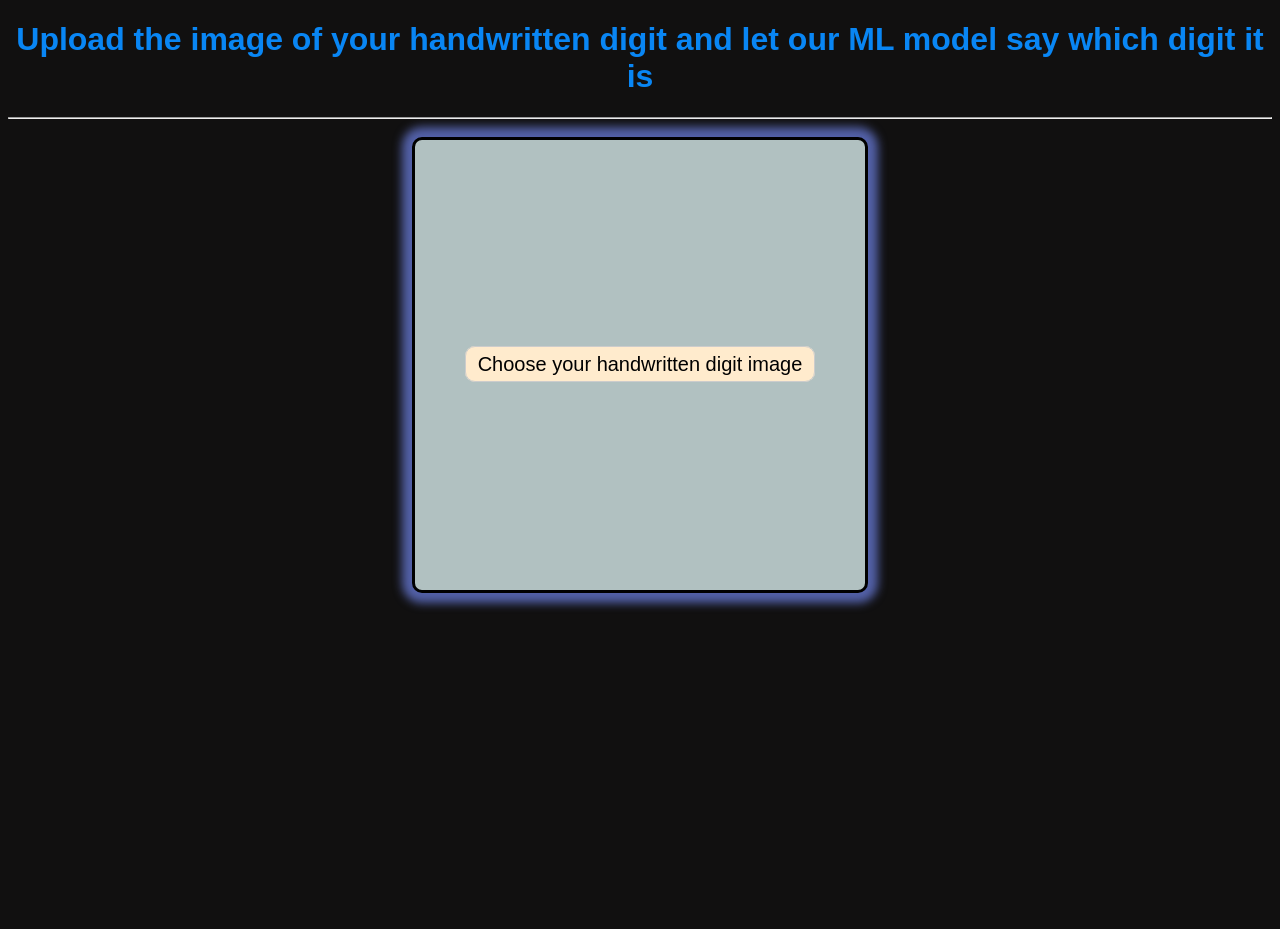
==== index.html @ 72579ff1 "create initial interface of the web app" ====
<!DOCTYPE html>
<html lang="en">

<head>
    <meta charset="UTF-8">
    <meta name="viewport" content="width=device-width, initial-scale=1.0">
    <title>Document</title>
    <style>
        body {

            height: 100vb;
            background-color: rgb(17, 16, 16);
            font-family: 'Gill Sans', 'Gill Sans MT', Calibri, 'Trebuchet MS', sans-serif;
        }

        .in_box {
            display: flex;
            justify-content: center;
            align-items: center;
            padding: 10px;
        }

        .in_img {
            display: flex;
            background-color: rgb(177, 193, 193);
            border-radius: 10px;
            height: 50vb;
            width: 50vb;
            align-items: center;
            justify-content: center;
            box-shadow: 0px 0px 10px 10px rgb(83, 97, 168);
            border-style: solid;
            border-color: black;


        }

        .in_form {
            font-size: 20px;

        }

        input[type="file"] {
            display: none;
        }

        .in_but {
            border: 1px solid #ccc;
            padding: 6px 12px;
            cursor: pointer;
            background-color: blanchedalmond;
            border-radius: 10px;
            transition: 1s ease;
        }

        .in_but:hover {
            background-color: rgb(202, 122, 3);
        }

        h1 {
            color: rgb(9, 134, 244);


        }

        .seperator {}
    </style>
</head>

<body>
    <h1 align="center">
        Upload the image of your handwritten digit and let our ML model say which digit it is
    </h1>
    <hr class="seperator">
    <div class="in_box">
        <div class="in_img">
            <form action="get" class="in_form">
                <label for="enter_image" class="in_but">Choose your handwritten digit image </label>
                <br>
                <input type="file" name="enter_image" id="enter_image" class="in_but">
            </form>
        </div>
    </div>
</body>

</html>
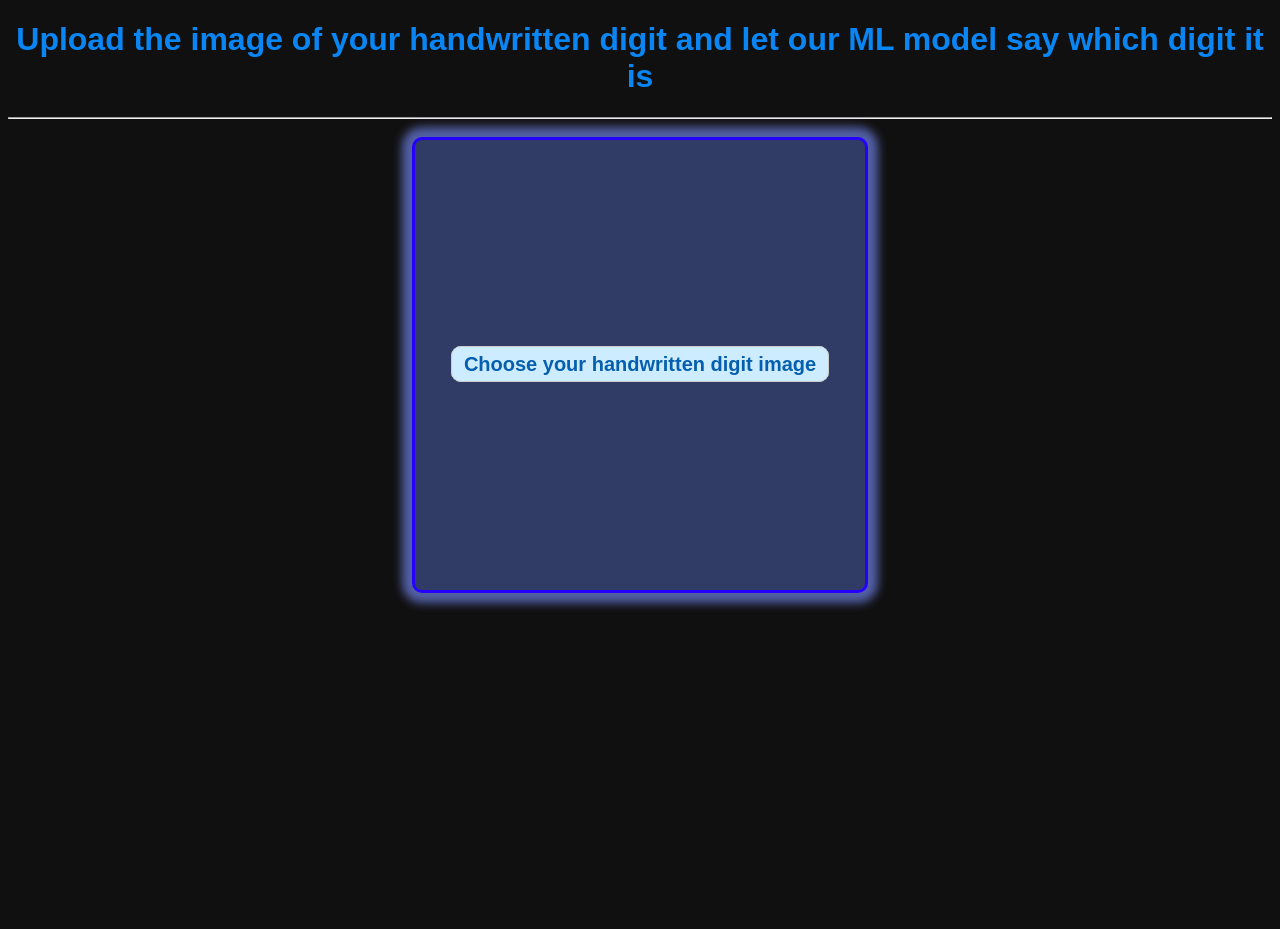
==== commit 772d0cc1: "add style to the interface" ====
--- a/index.html
+++ b/index.html
@@ -14,15 +14,19 @@
         }
 
         .in_box {
+
+
             display: flex;
             justify-content: center;
             align-items: center;
             padding: 10px;
+
         }
 
         .in_img {
+
             display: flex;
-            background-color: rgb(177, 193, 193);
+            background-color: rgb(48, 60, 101);
             border-radius: 10px;
             height: 50vb;
             width: 50vb;
@@ -30,10 +34,13 @@
             justify-content: center;
             box-shadow: 0px 0px 10px 10px rgb(83, 97, 168);
             border-style: solid;
-            border-color: black;
+            border-color: rgb(38, 0, 255);
+            transition: 1s ease;
+
 
 
         }
+
 
         .in_form {
             font-size: 20px;
@@ -48,13 +55,16 @@
             border: 1px solid #ccc;
             padding: 6px 12px;
             cursor: pointer;
-            background-color: blanchedalmond;
+            background-color: rgb(205, 236, 255);
             border-radius: 10px;
             transition: 1s ease;
+            color: rgb(5, 95, 174);
+            font-weight: 550;
         }
 
         .in_but:hover {
-            background-color: rgb(202, 122, 3);
+            background-color: rgb(3, 83, 255);
+            color: rgb(184, 220, 252);
         }
 
         h1 {
@@ -77,7 +87,7 @@
             <form action="get" class="in_form">
                 <label for="enter_image" class="in_but">Choose your handwritten digit image </label>
                 <br>
-                <input type="file" name="enter_image" id="enter_image" class="in_but">
+                <input type="file" name="enter_image" id="enter_image">
             </form>
         </div>
     </div>
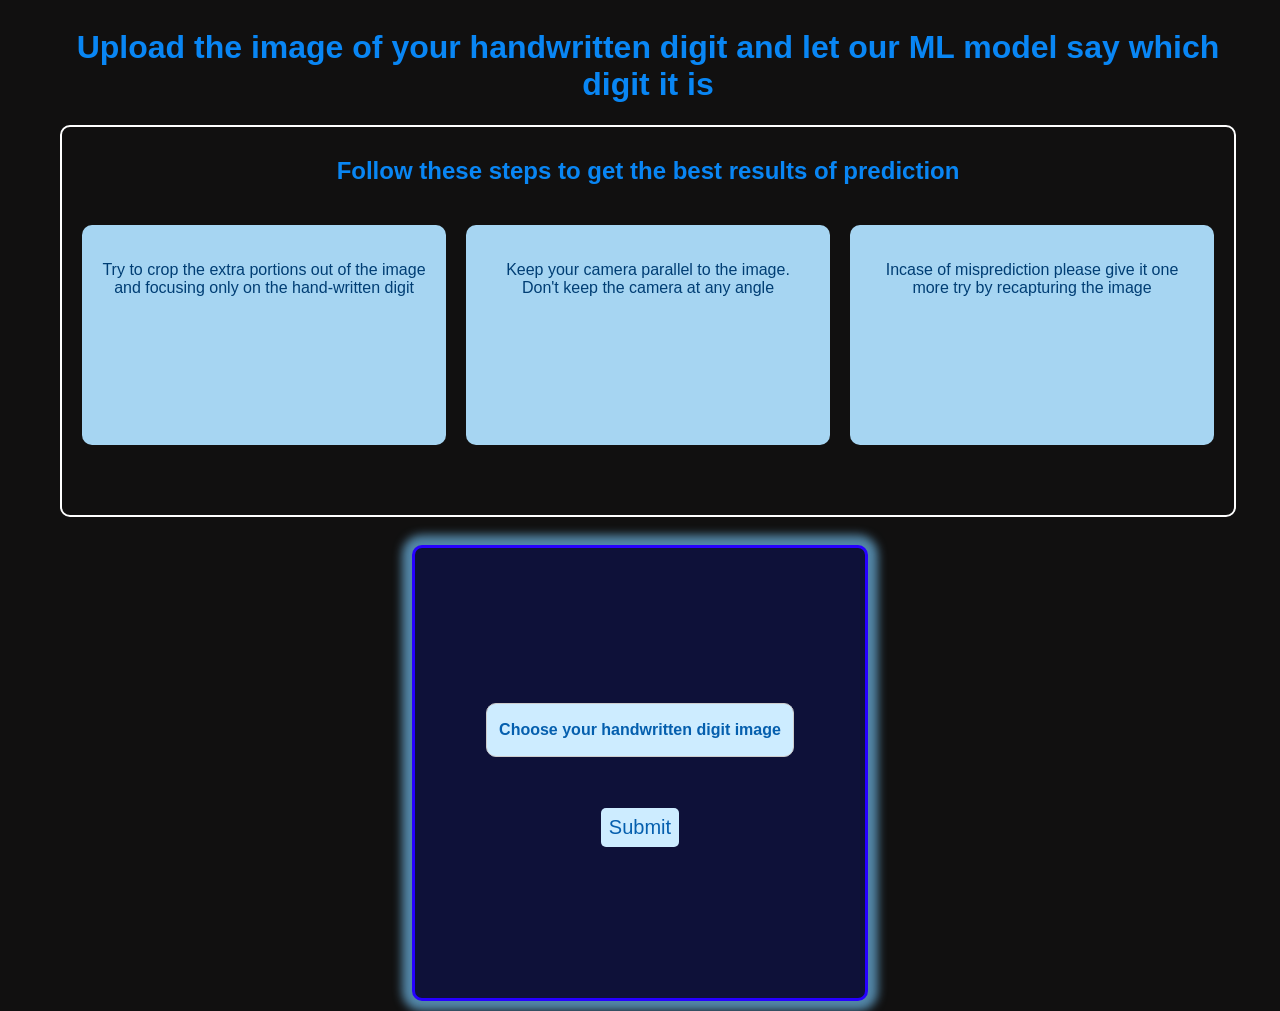
==== commit ff97cec1: "improve the ui and add norms for uploading the photos" ====
--- a/index.html
+++ b/index.html
@@ -26,40 +26,57 @@
         .in_img {
 
             display: flex;
-            background-color: rgb(48, 60, 101);
+            background-color: rgb(14, 17, 57);
             border-radius: 10px;
             height: 50vb;
             width: 50vb;
             align-items: center;
             justify-content: center;
-            box-shadow: 0px 0px 10px 10px rgb(83, 97, 168);
+            box-shadow: 0px 0px 10px 10px rgb(83, 135, 168);
             border-style: solid;
             border-color: rgb(38, 0, 255);
             transition: 1s ease;
-
-
-
         }
 
 
         .in_form {
             font-size: 20px;
-
         }
 
         input[type="file"] {
             display: none;
         }
+        input[type="submit"] {
+            display: none;
+        }
 
         .in_but {
+            align-self: center;
             border: 1px solid #ccc;
-            padding: 6px 12px;
+            padding: 1px 12px;
+            margin: 5px;
             cursor: pointer;
             background-color: rgb(205, 236, 255);
             border-radius: 10px;
             transition: 1s ease;
             color: rgb(5, 95, 174);
-            font-weight: 550;
+            
+        }
+        .in_but p{
+            font-weight: 600;
+            font-size: medium;
+        }
+        .submit{
+            cursor: pointer;
+            background-color: rgb(205, 236, 255);
+            color: rgb(5, 95, 174);
+            padding: 8px;
+            border-radius: 5px;
+            transition: 1s ease;
+        }
+        .submit:hover{
+            background-color: rgb(3, 83, 255);
+            color: rgb(184, 220, 252);
         }
 
         .in_but:hover {
@@ -67,30 +84,109 @@
             color: rgb(184, 220, 252);
         }
 
-        h1 {
+        h1, h2 {
             color: rgb(9, 134, 244);
+        }
+        .norms{
+            display: flex;
+            justify-content: space-around;
+            padding: 10px 50px 50px 0px;            
+        }
+        .norms div{
+            height: 200px;
+            width: 100px;
+            background-color: rgb(166, 213, 242);
+            border-radius: 10px;
+            color: rgb(0, 62, 116);
+            padding: 10px;
+            margin: 10px;
+            
+        }
+        .norms div p{
+            padding: 10px;
+            transition: 0.5s ease;
+        }
+        .norms div p:hover{
+            font-size: 120%;
+            overflow: hidden;
+        }
+        .submit_div{
+            display: flex;
+            justify-content: center;
+            width: 100%;
+        }
+        .file_div{
+            display: flex;
+            justify-content: center;
+            width: 100%;
+        }
+        .norms_div{
+            border-style: solid;
+            border-width: 2px;
+            border-color: white;
+            border-radius: 10px;
+            padding: 10px;
+        }
+        .mother{
+            display: flex;
+            justify-content: center;
+            align-items: center;
+            width: 100vw;
+            height: auto;       
+        }
+        .mother div{
+            width: 90vw;
+        }
 
 
-        }
-
-        .seperator {}
     </style>
 </head>
 
 <body>
-    <h1 align="center">
-        Upload the image of your handwritten digit and let our ML model say which digit it is
-    </h1>
-    <hr class="seperator">
+    <div class="mother">
+        <div>
+            <h1 align="center">
+                Upload the image of your handwritten digit and let our ML model say which digit it is
+            </h1>
+        </div>
+    </div>
+
+    <div class="mother">
+        <div class="norms_div">
+            <h2 align="center">
+                Follow these steps to get the best results of prediction
+            </h2>
+            <div class="norms">
+                <div>
+                    <p align="center">Try to crop the extra portions out of the image and focusing only on the hand-written digit</p>
+                </div>
+                <div>
+                    <p align="center">Keep your camera parallel to the image. Don't keep the camera at any angle</p>
+                </div>
+                <div>
+                    <p align="center">Incase of misprediction please give it one more try by recapturing the image</p>
+                </div>
+            </div>
+        </div>
+    </div>
+    <br>
     <div class="in_box">
         <div class="in_img">
             <form action="get" class="in_form">
-                <label for="enter_image" class="in_but">Choose your handwritten digit image </label>
-                <br>
-                <input type="file" name="enter_image" id="enter_image">
+                <div class="file_div">
+                    <label for="enter_image" class="in_but"><p align="center">Choose your handwritten digit image </p></label>
+                    <br>
+                    <input type="file" name="enter_image" id="enter_image">
+                </div>
+                <br><br>
+                <div class="submit_div">
+                    <label for="submit" class="submit">Submit</label>
+                    <input type="submit" value="Submit">
+                </div>
             </form>
         </div>
     </div>
+
 </body>
 
 </html>
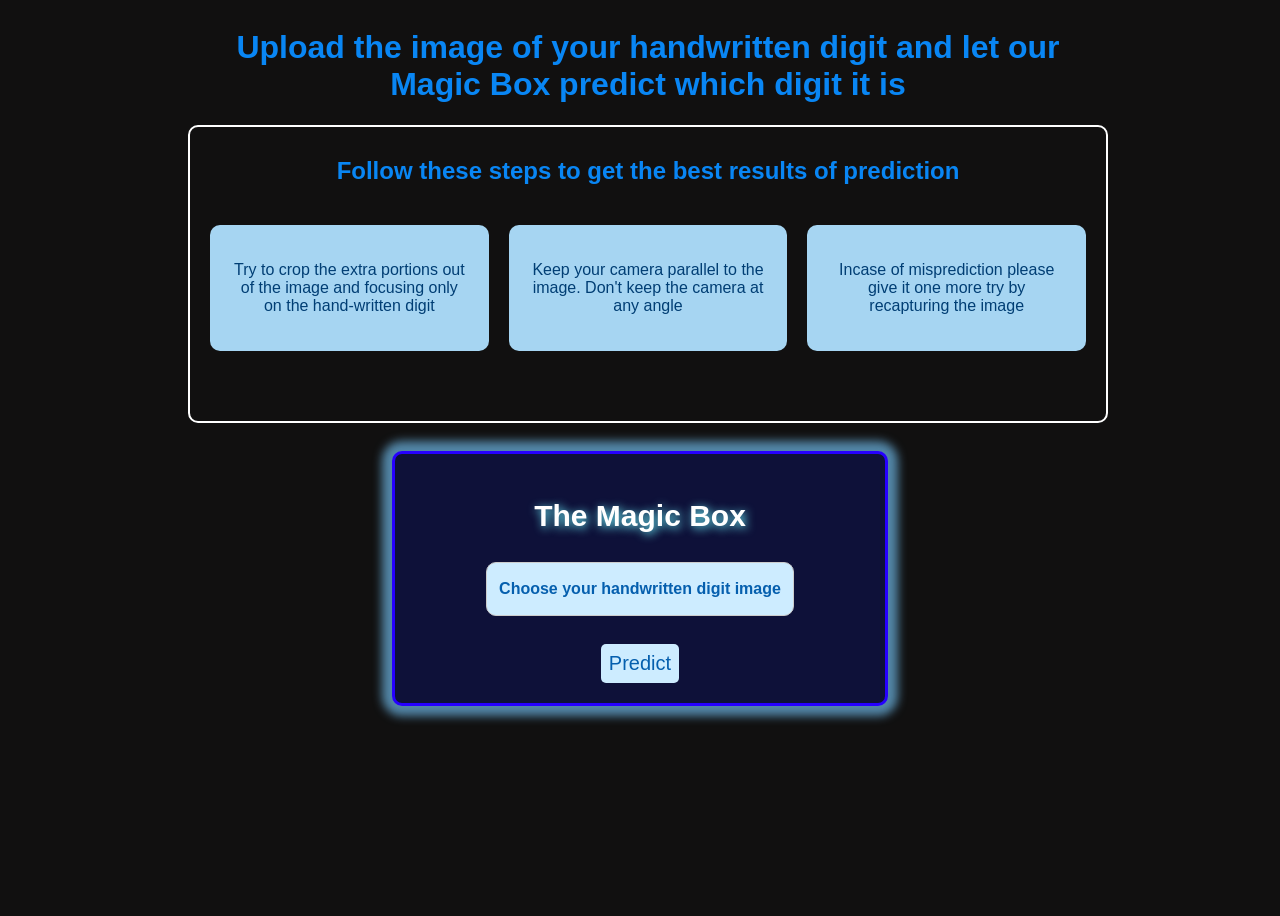
==== commit d9467c64: "rename area to upload as magic box" ====
--- a/index.html
+++ b/index.html
@@ -28,7 +28,7 @@
             display: flex;
             background-color: rgb(14, 17, 57);
             border-radius: 10px;
-            height: 50vb;
+            height: auto;
             width: 50vb;
             align-items: center;
             justify-content: center;
@@ -36,6 +36,7 @@
             border-style: solid;
             border-color: rgb(38, 0, 255);
             transition: 1s ease;
+            padding: 20px;
         }
 
 
@@ -93,8 +94,8 @@
             padding: 10px 50px 50px 0px;            
         }
         .norms div{
-            height: 200px;
-            width: 100px;
+            height: auto;
+            width: auto;
             background-color: rgb(166, 213, 242);
             border-radius: 10px;
             color: rgb(0, 62, 116);
@@ -135,7 +136,11 @@
             height: auto;       
         }
         .mother div{
-            width: 90vw;
+            width: 70vw;
+        }
+        .in_form h2{
+            text-shadow: 2px 2px 10px   rgb(112, 245, 255);
+            color: rgb(255, 255, 255);
         }
 
 
@@ -146,7 +151,7 @@
     <div class="mother">
         <div>
             <h1 align="center">
-                Upload the image of your handwritten digit and let our ML model say which digit it is
+                Upload the image of your handwritten digit and let our Magic Box predict which digit it is
             </h1>
         </div>
     </div>
@@ -172,15 +177,19 @@
     <br>
     <div class="in_box">
         <div class="in_img">
+
             <form action="get" class="in_form">
+                <h2 align="center">
+                    The Magic Box
+                </h2>
                 <div class="file_div">
                     <label for="enter_image" class="in_but"><p align="center">Choose your handwritten digit image </p></label>
                     <br>
                     <input type="file" name="enter_image" id="enter_image">
                 </div>
-                <br><br>
+                <br>
                 <div class="submit_div">
-                    <label for="submit" class="submit">Submit</label>
+                    <label for="submit" class="submit">Predict</label>
                     <input type="submit" value="Submit">
                 </div>
             </form>
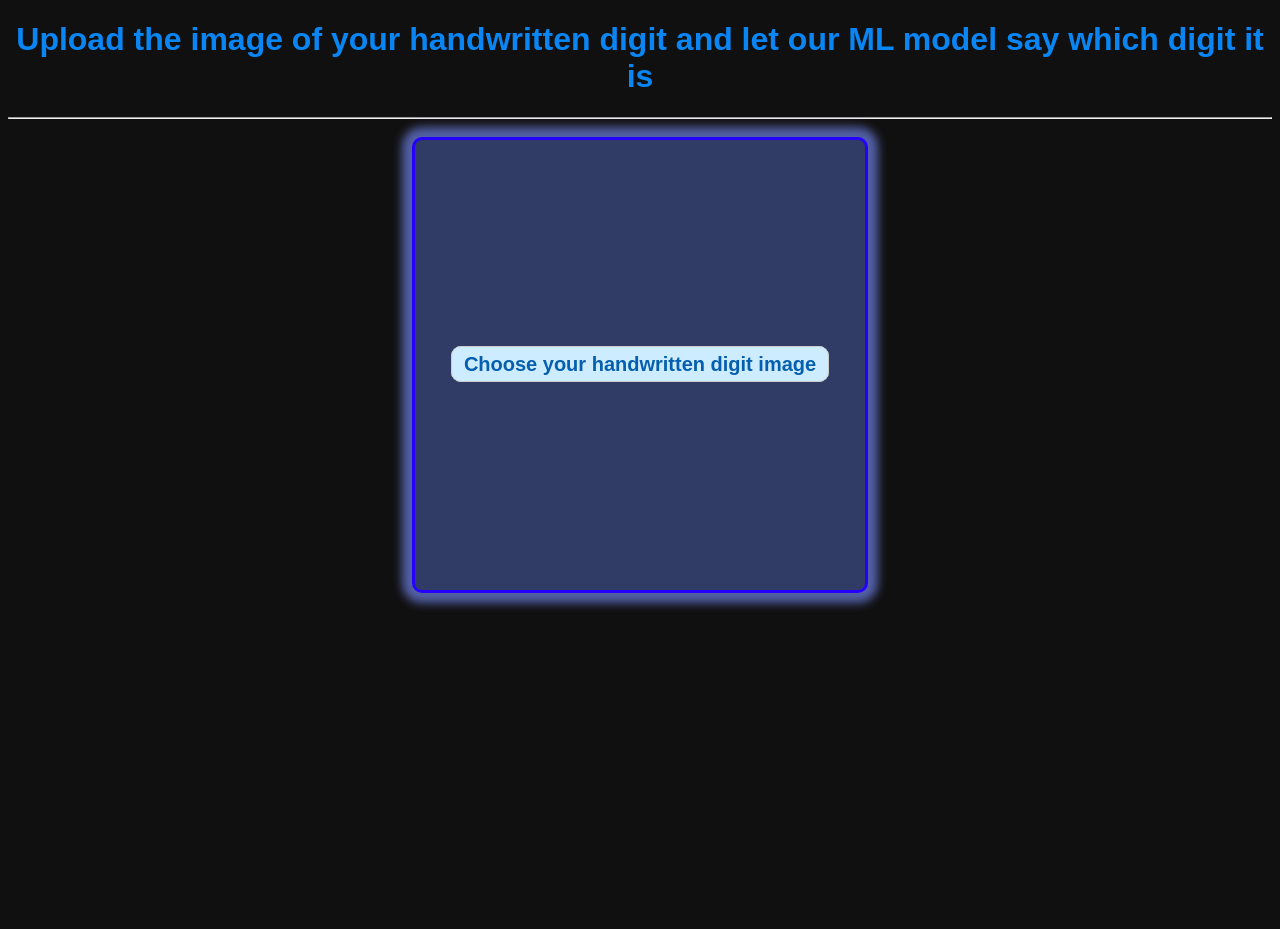
==== commit eaec9cd7: "resolve errors in index" ====
--- a/index.html
+++ b/index.html
@@ -26,58 +26,40 @@
         .in_img {
 
             display: flex;
-            background-color: rgb(14, 17, 57);
+            background-color: rgb(48, 60, 101);
             border-radius: 10px;
-            height: auto;
+            height: 50vb;
             width: 50vb;
             align-items: center;
             justify-content: center;
-            box-shadow: 0px 0px 10px 10px rgb(83, 135, 168);
+            box-shadow: 0px 0px 10px 10px rgb(83, 97, 168);
             border-style: solid;
             border-color: rgb(38, 0, 255);
             transition: 1s ease;
-            padding: 20px;
+
+
+
         }
 
 
         .in_form {
             font-size: 20px;
+
         }
 
         input[type="file"] {
             display: none;
         }
-        input[type="submit"] {
-            display: none;
-        }
 
         .in_but {
-            align-self: center;
             border: 1px solid #ccc;
-            padding: 1px 12px;
-            margin: 5px;
+            padding: 6px 12px;
             cursor: pointer;
             background-color: rgb(205, 236, 255);
             border-radius: 10px;
             transition: 1s ease;
             color: rgb(5, 95, 174);
-            
-        }
-        .in_but p{
-            font-weight: 600;
-            font-size: medium;
-        }
-        .submit{
-            cursor: pointer;
-            background-color: rgb(205, 236, 255);
-            color: rgb(5, 95, 174);
-            padding: 8px;
-            border-radius: 5px;
-            transition: 1s ease;
-        }
-        .submit:hover{
-            background-color: rgb(3, 83, 255);
-            color: rgb(184, 220, 252);
+            font-weight: 550;
         }
 
         .in_but:hover {
@@ -85,117 +67,28 @@
             color: rgb(184, 220, 252);
         }
 
-        h1, h2 {
+        h1 {
             color: rgb(9, 134, 244);
-        }
-        .norms{
-            display: flex;
-            justify-content: space-around;
-            padding: 10px 50px 50px 0px;            
-        }
-        .norms div{
-            height: auto;
-            width: auto;
-            background-color: rgb(166, 213, 242);
-            border-radius: 10px;
-            color: rgb(0, 62, 116);
-            padding: 10px;
-            margin: 10px;
-            
-        }
-        .norms div p{
-            padding: 10px;
-            transition: 0.5s ease;
-        }
-        .norms div p:hover{
-            font-size: 120%;
-            overflow: hidden;
-        }
-        .submit_div{
-            display: flex;
-            justify-content: center;
-            width: 100%;
-        }
-        .file_div{
-            display: flex;
-            justify-content: center;
-            width: 100%;
-        }
-        .norms_div{
-            border-style: solid;
-            border-width: 2px;
-            border-color: white;
-            border-radius: 10px;
-            padding: 10px;
-        }
-        .mother{
-            display: flex;
-            justify-content: center;
-            align-items: center;
-            width: 100vw;
-            height: auto;       
-        }
-        .mother div{
-            width: 70vw;
-        }
-        .in_form h2{
-            text-shadow: 2px 2px 10px   rgb(112, 245, 255);
-            color: rgb(255, 255, 255);
-        }
 
 
+        }
     </style>
 </head>
 
 <body>
-    <div class="mother">
-        <div>
-            <h1 align="center">
-                Upload the image of your handwritten digit and let our Magic Box predict which digit it is
-            </h1>
-        </div>
-    </div>
-
-    <div class="mother">
-        <div class="norms_div">
-            <h2 align="center">
-                Follow these steps to get the best results of prediction
-            </h2>
-            <div class="norms">
-                <div>
-                    <p align="center">Try to crop the extra portions out of the image and focusing only on the hand-written digit</p>
-                </div>
-                <div>
-                    <p align="center">Keep your camera parallel to the image. Don't keep the camera at any angle</p>
-                </div>
-                <div>
-                    <p align="center">Incase of misprediction please give it one more try by recapturing the image</p>
-                </div>
-            </div>
-        </div>
-    </div>
-    <br>
+    <h1 align="center">
+        Upload the image of your handwritten digit and let our ML model say which digit it is
+    </h1>
+    <hr class="seperator">
     <div class="in_box">
         <div class="in_img">
-
             <form action="get" class="in_form">
-                <h2 align="center">
-                    The Magic Box
-                </h2>
-                <div class="file_div">
-                    <label for="enter_image" class="in_but"><p align="center">Choose your handwritten digit image </p></label>
-                    <br>
-                    <input type="file" name="enter_image" id="enter_image">
-                </div>
+                <label for="enter_image" class="in_but">Choose your handwritten digit image </label>
                 <br>
-                <div class="submit_div">
-                    <label for="submit" class="submit">Predict</label>
-                    <input type="submit" value="Submit">
-                </div>
+                <input type="file" name="enter_image" id="enter_image">
             </form>
         </div>
     </div>
-
 </body>
 
 </html>
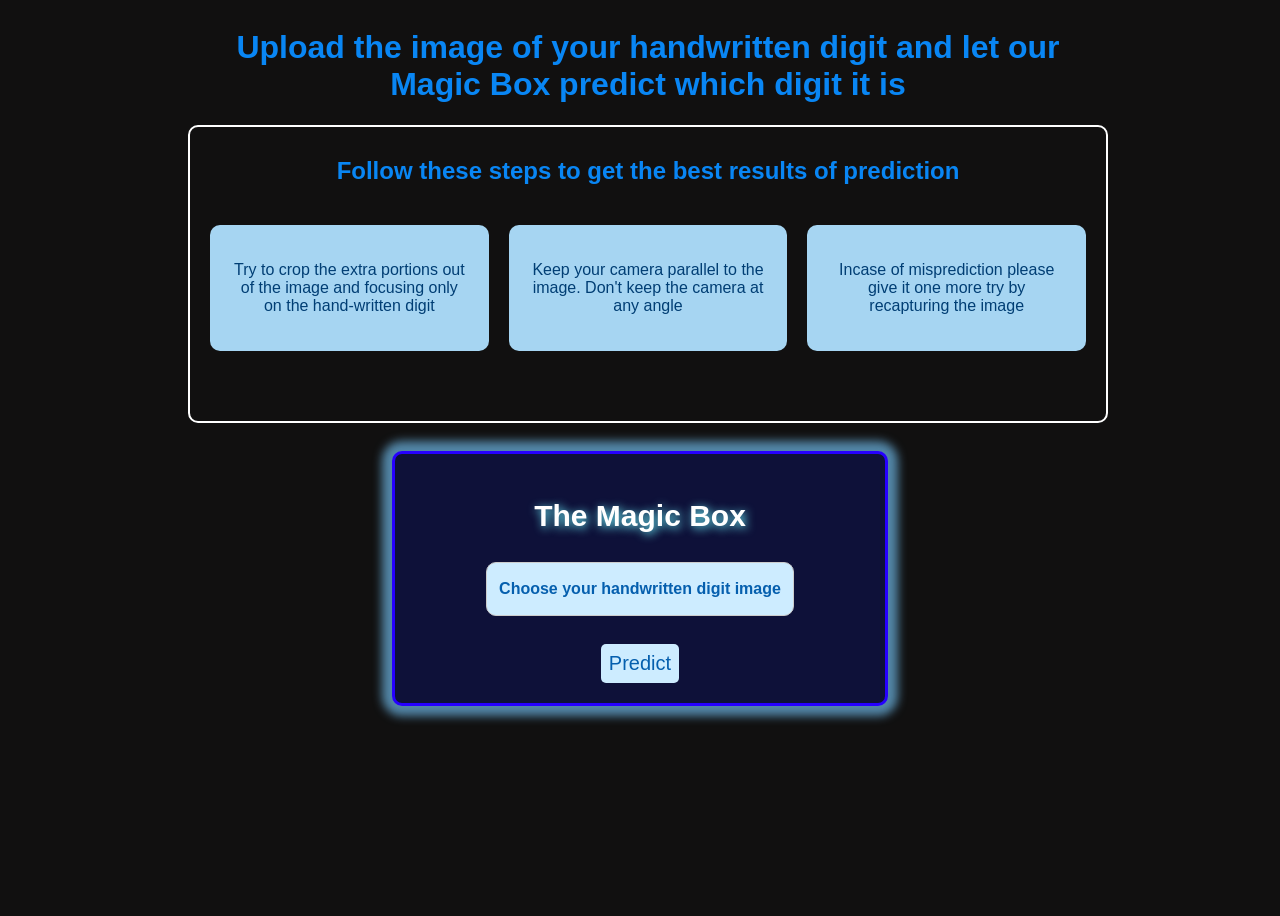
==== commit 9dd94106: "Merge branch 'main' of github.com:Ashmit-1/classificationDigits" ====
--- a/index.html
+++ b/index.html
@@ -26,40 +26,62 @@
         .in_img {
 
             display: flex;
-            background-color: rgb(48, 60, 101);
-            border-radius: 10px;
-            height: 50vb;
+            background-color: rgb(14, 17, 57);
+            border-radius: 10px;
+            height: auto;
             width: 50vb;
             align-items: center;
             justify-content: center;
-            box-shadow: 0px 0px 10px 10px rgb(83, 97, 168);
+            box-shadow: 0px 0px 10px 10px rgb(83, 135, 168);
             border-style: solid;
             border-color: rgb(38, 0, 255);
             transition: 1s ease;
-
-
-
+            padding: 20px;
         }
 
 
         .in_form {
             font-size: 20px;
-
         }
 
         input[type="file"] {
             display: none;
         }
 
+        input[type="submit"] {
+            display: none;
+        }
+
         .in_but {
+            align-self: center;
             border: 1px solid #ccc;
-            padding: 6px 12px;
+            padding: 1px 12px;
+            margin: 5px;
             cursor: pointer;
             background-color: rgb(205, 236, 255);
             border-radius: 10px;
             transition: 1s ease;
             color: rgb(5, 95, 174);
-            font-weight: 550;
+
+        }
+
+        .in_but p {
+            font-weight: 600;
+            font-size: medium;
+        }
+
+        .submit {
+            cursor: pointer;
+            background-color: rgb(205, 236, 255);
+            color: rgb(5, 95, 174);
+            padding: 8px;
+            border-radius: 5px;
+            transition: 1s ease;
+        }
+
+        .submit:hover {
+            background-color: rgb(3, 83, 255);
+            color: rgb(184, 220, 252);
         }
 
         .in_but:hover {
@@ -67,28 +89,129 @@
             color: rgb(184, 220, 252);
         }
 
-        h1 {
+        h1,
+        h2 {
             color: rgb(9, 134, 244);
-
-
+        }
+
+        .norms {
+            display: flex;
+            justify-content: space-around;
+            padding: 10px 50px 50px 0px;
+        }
+
+        .norms div {
+            height: auto;
+            width: auto;
+            background-color: rgb(166, 213, 242);
+            border-radius: 10px;
+            color: rgb(0, 62, 116);
+            padding: 10px;
+            margin: 10px;
+
+        }
+
+        .norms div p {
+            padding: 10px;
+            transition: 0.5s ease;
+        }
+
+        .norms div p:hover {
+            font-size: 120%;
+            overflow: hidden;
+        }
+
+        .submit_div {
+            display: flex;
+            justify-content: center;
+            width: 100%;
+        }
+
+        .file_div {
+            display: flex;
+            justify-content: center;
+            width: 100%;
+        }
+
+        .norms_div {
+            border-style: solid;
+            border-width: 2px;
+            border-color: white;
+            border-radius: 10px;
+            padding: 10px;
+        }
+
+        .mother {
+            display: flex;
+            justify-content: center;
+            align-items: center;
+            width: 100vw;
+            height: auto;
+        }
+
+        .mother div {
+            width: 70vw;
+        }
+
+        .in_form h2 {
+            text-shadow: 2px 2px 10px rgb(112, 245, 255);
+            color: rgb(255, 255, 255);
         }
     </style>
 </head>
 
 <body>
-    <h1 align="center">
-        Upload the image of your handwritten digit and let our ML model say which digit it is
-    </h1>
-    <hr class="seperator">
+    <div class="mother">
+        <div>
+            <h1 align="center">
+                Upload the image of your handwritten digit and let our Magic Box predict which digit it is
+            </h1>
+        </div>
+    </div>
+
+    <div class="mother">
+        <div class="norms_div">
+            <h2 align="center">
+                Follow these steps to get the best results of prediction
+            </h2>
+            <div class="norms">
+                <div>
+                    <p align="center">Try to crop the extra portions out of the image and focusing only on the
+                        hand-written digit</p>
+                </div>
+                <div>
+                    <p align="center">Keep your camera parallel to the image. Don't keep the camera at any angle</p>
+                </div>
+                <div>
+                    <p align="center">Incase of misprediction please give it one more try by recapturing the image</p>
+                </div>
+            </div>
+        </div>
+    </div>
+    <br>
     <div class="in_box">
         <div class="in_img">
+
             <form action="get" class="in_form">
-                <label for="enter_image" class="in_but">Choose your handwritten digit image </label>
+                <h2 align="center">
+                    The Magic Box
+                </h2>
+                <div class="file_div">
+                    <label for="enter_image" class="in_but">
+                        <p align="center">Choose your handwritten digit image </p>
+                    </label>
+                    <br>
+                    <input type="file" name="enter_image" id="enter_image">
+                </div>
                 <br>
-                <input type="file" name="enter_image" id="enter_image">
+                <div class="submit_div">
+                    <label for="submit" class="submit">Predict</label>
+                    <input type="submit" value="Submit">
+                </div>
             </form>
         </div>
     </div>
+
 </body>
 
 </html>
